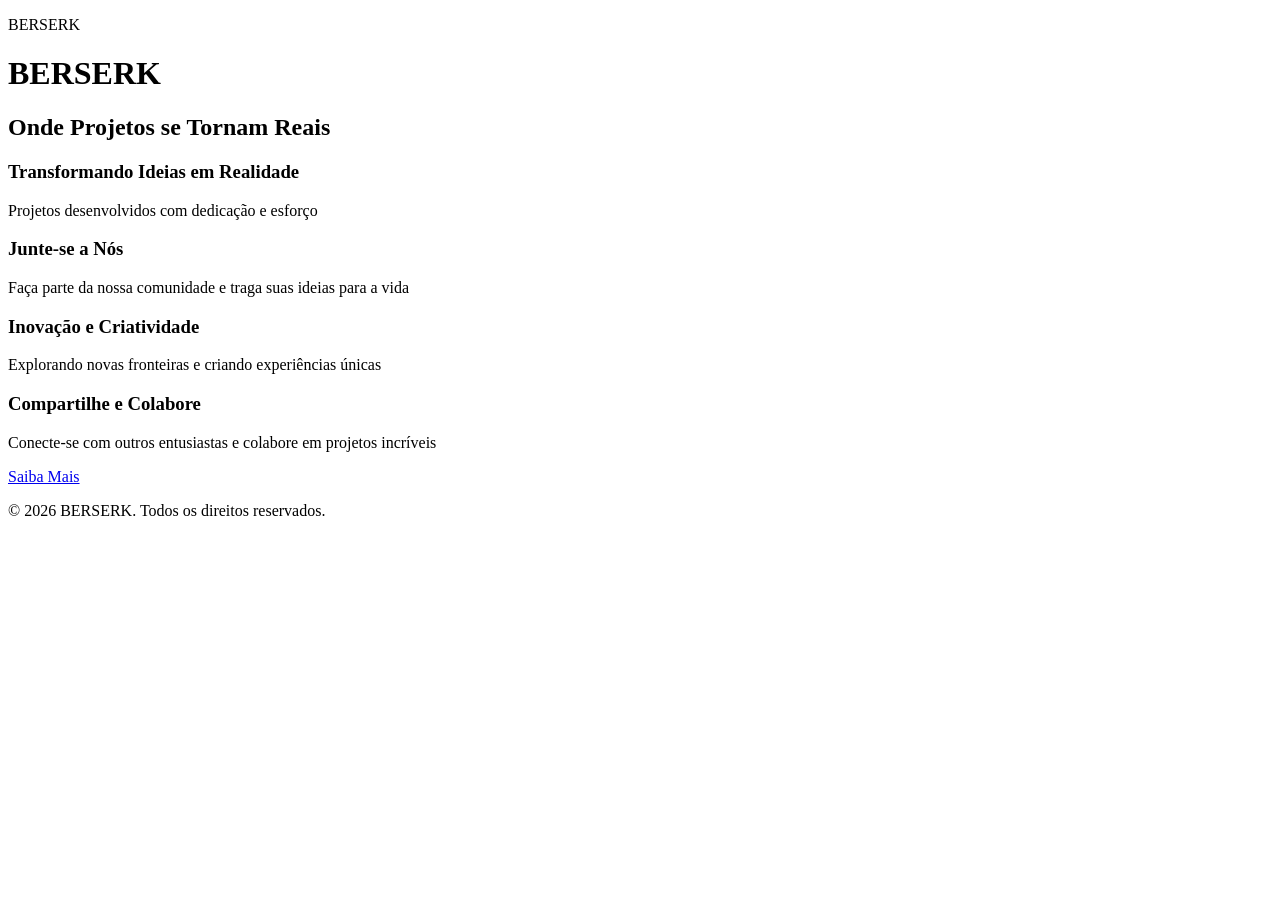
==== html/index.html @ f901abaf "feat: ajuste 1" ====
<!DOCTYPE html>
<html lang="pt-br">
<head>
    <!-- Configurações básicas -->
    <meta charset="UTF-8">
    <meta name="viewport" content="width=device-width, initial-scale=1.0">
    <meta name="description" content="BERSERK - Projetos criativos transformados em realidade. Comunidade, ideias e desenvolvimento.">
    <meta name="keywords" content="projetos, programação, comunidade, berserk, desenvolvimento, Artigos, Noticias, Estudos">
    <!-- Estilos (ordem importa: base → variações → página) -->
    <link rel="stylesheet" href="css/conf.css">
    <link rel="stylesheet" href="css/Components/animation.css">
    <link rel="stylesheet" href="css/Base.css">
    <link rel="stylesheet" href="css/layout/bg.css">
    <link rel="stylesheet" href="css/styles/index.css">
    <link rel="stylesheet" href="css/Components/marca.css">
    <link rel="stylesheet" href="css/Components/button.css">
    <link rel="stylesheet" href="css/Components/cards.css">
    <link rel="stylesheet" href="https://fonts.googleapis.com/css2?family=Material+Symbols+Outlined:opsz,wght,FILL,GRAD@24,400,0,0&icon_names=menu" />

    <!-- Favicon -->
    <link rel="shortcut icon" href="favicon.ico?v=1" type="image/x-icon">

    <!-- Título da página -->
    <title>BERSERK</title>
</head>

<!-- Body com evento de resize -->
<body class="bg" >

    <!-- ===== HEADER ===== -->
    <header>
        <p id="marca">BERSERK</p>
    </header>

    <!-- ===== MAIN ===== -->
    <main>
        <!-- Title: Título e Slogan
                Status: Em desenvolvimento, pode ser ajustado ou expandido conforme necessário.
                Features: Título principal e slogan para apresentar a marca e a proposta do site de forma clara e atraente.
                Reasoning: O título e o slogan são elementos essenciais para captar a atenção dos visitantes e comunicar rapidamente o propósito do site, incentivando-os a explorar mais.
        -->
        <h1 id="Title-Slogan">BERSERK</h1>
        <h2 id="Slogan">Onde Projetos se Tornam Reais</h2>

        <!-- Title: Atração 
             Status: Em desenvolvimento, pode ser ajustado ou expandido conforme necessário.
             Features: Títulos e legendas para destacar os principais atrativos do site, como projetos, comunidade, etc.
             Reasoning: Fornece uma visão geral rápida e atraente do que os visitantes podem esperar encontrar no site, incentivando-os a explorar mais.
        -->
        <div class="container-atractions">

                <div class="atraction">
                 <h3 class="atraction-title">Transformando Ideias em Realidade</h3>
                    <p>Projetos desenvolvidos com dedicação e esforço</p>
                </div>

                <div class="atraction">
                     <h3 class="atraction-title">Junte-se a Nós</h3>
                     <p>Faça parte da nossa comunidade e traga suas ideias para a vida</p>
                </div>

                <div class="atraction">
                    <h3 class="atraction-title">Inovação e Criatividade</h3>
                    <p>Explorando novas fronteiras e criando experiências únicas</p>
                </div>

                <div class="atraction">
                    <h3 class="atraction-title">Compartilhe e Colabore</h3>
                    <p>Conecte-se com outros entusiastas e colabore em projetos incríveis</p>
                </div>


        </div>

        <!-- Title: Botão "Saiba Mais"
             Status: Em desenvolvimento, pode ser ajustado ou expandido conforme necessário.
             Features: Um botão "Saiba Mais" que direciona os visitantes para uma página de  detalhes sobre os projetos ou a comunidade.
             Reasoning: Facilita a navegação dos visitantes para obter mais informações sobre o site e seus projetos, incentivando o engajamento e a exploração adicional. 
        
        -->
        <div id="Saiba-Mais">
        <a href="/pages/Home.html" class="btn" aria-label="Saiba Mais sobre o projeto, e explore tudo que temos a oferecer">Saiba Mais</a>
        </div>
    </main>

    <!-- ===== FOOTER =====
     Title: Rodapé
     Status: Em desenvolvimento, pode ser ajustado ou expandido conforme necessário.
     Features: Um rodapé que inclui informações de direitos autorais, links para redes sociais, ou outras informações relevantes.
     Reasoning: O rodapé é uma parte importante do site para fornecer informações adicionais e manter os visitantes informados sobre a propriedade do conteúdo, além de oferecer links para redes sociais ou outras páginas relevantes, aumentando o engajamento e a conexão com a comunidade.

    -->
    <footer>
        <p id="copy">
            &copy; 2026 BERSERK. Todos os direitos reservados.
        </p>
    </footer>

    <!-- Script do menu -->
    <!--Feito Antes, talvez será incorporado depois -->

</body>
</html>
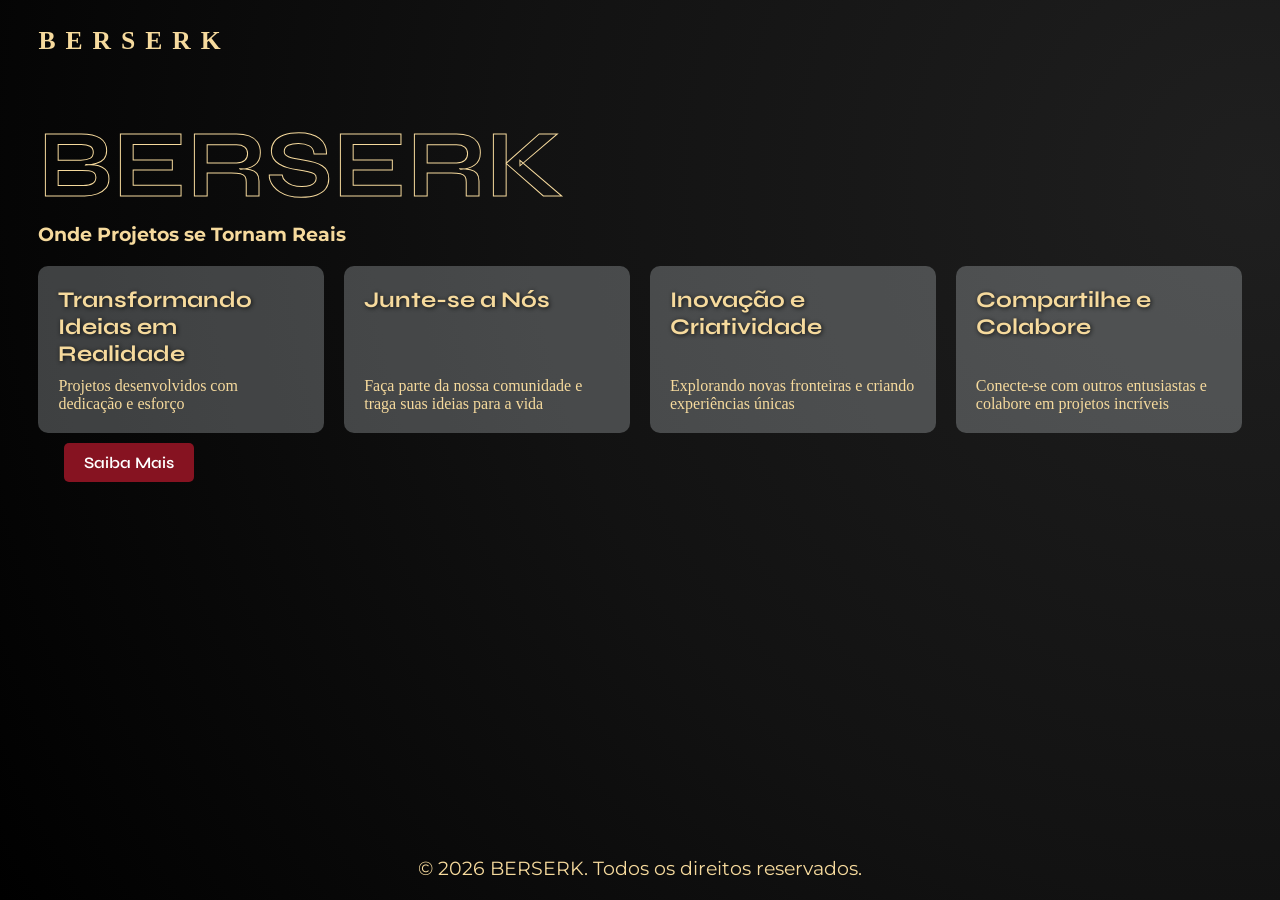
==== commit 8d2183dc: "feat: ajuste 2" ====
--- a/html/index.html
+++ b/html/index.html
@@ -7,14 +7,14 @@
     <meta name="description" content="BERSERK - Projetos criativos transformados em realidade. Comunidade, ideias e desenvolvimento.">
     <meta name="keywords" content="projetos, programação, comunidade, berserk, desenvolvimento, Artigos, Noticias, Estudos">
     <!-- Estilos (ordem importa: base → variações → página) -->
-    <link rel="stylesheet" href="css/conf.css">
-    <link rel="stylesheet" href="css/Components/animation.css">
-    <link rel="stylesheet" href="css/Base.css">
-    <link rel="stylesheet" href="css/layout/bg.css">
-    <link rel="stylesheet" href="css/styles/index.css">
-    <link rel="stylesheet" href="css/Components/marca.css">
-    <link rel="stylesheet" href="css/Components/button.css">
-    <link rel="stylesheet" href="css/Components/cards.css">
+    <link rel="stylesheet" href="../css/conf.css">
+    <link rel="stylesheet" href="../css/Components/animation.css">
+    <link rel="stylesheet" href="../css/Base.css">
+    <link rel="stylesheet" href="../css/layout/bg.css">
+    <link rel="stylesheet" href="../css/styles/index.css">
+    <link rel="stylesheet" href="../css/Components/marca.css">
+    <link rel="stylesheet" href="../css/Components/button.css">
+    <link rel="stylesheet" href="../css/Components/cards.css">
     <link rel="stylesheet" href="https://fonts.googleapis.com/css2?family=Material+Symbols+Outlined:opsz,wght,FILL,GRAD@24,400,0,0&icon_names=menu" />
 
     <!-- Favicon -->
--- a/css/conf.css
+++ b/css/conf.css
@@ -0,0 +1,62 @@
+@charset "UTF-8";
+
+/* Title: Import Fonts
+   Status: Finalizado
+   Features: 
+    - Importação de fontes do Google Fonts
+    Reasoning: 
+    - As fontes importadas são essenciais para a identidade visual do site, proporcionando uma estética única e alinhada com o tema de entretenimento.
+ */
+ 
+@import url('https://fonts.googleapis.com/css2?family=Montserrat:wght@100..900&family=Rubik+Glitch&family=Syne:wght@400..800&display=swap');
+
+/* Title: Root and Reset
+   Status: Finalizado
+   Features: 
+    - Reset de margens e padding
+    - Definição de variáveis CSS para cores e fontes
+   Reasoning: 
+    - O reset é essencial para garantir consistência entre navegadores.
+    - As variáveis CSS facilitam a manutenção e a aplicação de temas. 
+*/
+*, *::before, *::after {
+    margin: 0;
+    padding: 0;
+    box-sizing: border-box;
+}
+
+:root {
+    /*
+    COLORS:
+        #373539
+        #F6DA9D
+        #AD0013
+        #A67D43
+        #121312
+        #FFFBF4
+    */
+    /*
+     Title: Base Colors
+     Status: Finalizado
+     Features:
+        - Definição de variáveis CSS para cores de fundo, texto e contraste
+     Reasoning:
+        - Facilita a manutenção e a aplicação de temas, permitindo mudanças rápidas e consistentes em todo o site.    
+    */
+    --Background: #000000;
+    --Background-Blend: #1f1f1fe3;
+    --Text: #FFFBF4;
+    /*Contrast and Accent Colors*/
+    --Accent: #121312;
+    --Contrast: #F6DA9D;/*2ecc71 pensar depois*/
+    --Contrast-two: #E3C565;
+    --Constrast-Accent: #c7b07f;
+    --CTA: #861321;
+    --CTAHover: #ac1a2b;
+    /*Typography*/
+    --Font-Text : 'Montserrat', sans-serif; 
+    --Font-title: 'Syne', sans-serif;
+    --Font-Display: 'Rubik Glitch', cursive;
+}
+
+
--- a/css/Base.css
+++ b/css/Base.css
@@ -0,0 +1,56 @@
+@charset "UTF-8";
+/* Title: Base Styles
+   Status: Finalizado
+   Features:
+    - Estilos base para o corpo, layout e elementos estruturais do site
+   Reasoning:
+    - Define a base para o design do site, garantindo consistência e uma estrutura sólida para o desenvolvimento de estilos adicionais. O uso de Flexbox para o layout principal assegura que o footer permaneça no final da página, mesmo com pouco conteúdo, proporcionando uma experiência de usuário mais agradável.    
+*/body,html {
+    width: 100%; /* Garante que o fundo cubra toda a largura */
+    min-height: 100%; /* Garante que o fundo cubra toda a altura */
+    margin: 0; /* Remove espaçamento padrão */
+}
+
+/* Layout base com Flexbox (mantém footer no final) */
+body {
+    display: flex; 
+    flex-direction: column; /* Organiza os filhos (header, main, footer) em coluna */
+}
+
+/* ESTRUTURA PRINCIPAL */
+
+header {
+    width: 100%; 
+    display: block; 
+}
+
+main {
+    width: 100%; 
+    flex: 1; /* Faz o conteúdo crescer e empurra o footer */
+}
+/* Section base */
+section {
+    width: 80%;     
+    margin: 5% auto;
+}
+
+footer {
+    width: 100%;
+}
+
+/* Estilo do copyright */
+#copy {
+    font-family: var(--Font-Text);
+    font-size: clamp(0.8rem, 1.5vw, 1.2rem); /* Tamanho responsivo entre 0.8rem e 1.2rem */
+    text-align: center; 
+
+    padding: 20px 0; 
+    color: var(--Contrast); 
+}
+
+/* MARCA / TÍTULO 
+    Title: Marca
+    Status: Em desenvolvimento, pode ser ajustado ou expandido conforme necessário.
+    Features: Estilo para o título principal da marca, utilizando uma fonte impactante e um espaçamento entre letras para destacar a identidade visual do site.
+    Reasoning: O título é um elemento crucial para a identidade visual do site, e um estilo marcante ajuda a criar uma impressão forte e memorável para os visitantes, reforçando a marca e atraindo a atenção para o conteúdo do
+*/
--- a/css/layout/bg.css
+++ b/css/layout/bg.css
@@ -0,0 +1,11 @@
+.bg {
+    background: radial-gradient(
+        circle at 98% 20%,
+        #1f1f1f 0%,
+        #121212 50%,
+        #000000 100%
+    );
+    background-repeat: no-repeat;
+    background-size: cover;
+    min-height: 100vh;
+}
--- a/css/styles/index.css
+++ b/css/styles/index.css
@@ -0,0 +1,17 @@
+/* =========================
+  SLOGAN
+========================= */
+
+#Title-Slogan {
+    font-family: var(--Font-title);
+    font-size: clamp(4rem, 10vw, 6rem);
+    color:transparent;
+    -webkit-text-stroke: 1px  var(--Contrast);
+    margin: 0 3%;
+}
+#Slogan {
+    font-family: var(--Font-Text);
+    font-size: 1.2rem;
+    color: var(--Contrast);
+    margin: 0 3%;
+}   
--- a/css/Components/marca.css
+++ b/css/Components/marca.css
@@ -0,0 +1,14 @@
+#marca {
+    /*Typography*/
+    font-family: var(--Font-display); 
+    font-size: clamp( 1rem, 2vw, 2rem);
+    font-weight: 750;
+    letter-spacing: 10px;/* Espaçamento entre letras para um visual mais impactante */
+
+     /*Colors*/
+    color: var(--Contrast);
+    /*Layout*/
+    display: inline-block;
+    color: var(--Contrast);
+    margin: 2% 3% 4% 3%; /* Espaçamento: 2% em cima, 3% nas laterais, 4% embaixo */
+}
--- a/css/Components/button.css
+++ b/css/Components/button.css
@@ -0,0 +1,21 @@
+.btn{
+    background-color: var(--CTA);     
+    color: white;
+    padding: 10px 20px;
+    border: none;
+    border-radius: 5px;
+    cursor: pointer;
+    font-size: 16px;
+    font-family: var(--Font-title);
+    font-weight: 600;
+    transition: background-color 0.3s ease;
+    text-decoration: none;
+    margin: 5%;
+    transform: scale(1.1); 
+}
+
+.btn:hover {
+    background-color: var(--CTAHover);
+    color: var(--Accent);
+    transform: scale(1.15);
+}
--- a/css/Components/cards.css
+++ b/css/Components/cards.css
@@ -0,0 +1,81 @@
+/* CONTAINER DOS CARDS */
+.container-atractions {
+    display: flex;
+    flex-wrap: wrap;
+    justify-content: center;
+    gap: 20px;
+    margin: 20px 3%;
+}
+/* CARD */
+.atraction {
+    flex: 1 1 100px; /* cresce, mas nunca fica menor que 300px */
+    
+    background-color: #f0f8ff3d;
+    border-radius: 10px;
+    padding: 20px;
+
+    display: flex;
+    flex-direction: column;
+
+    transition: 0.3s ease;
+
+    color: var(--Contrast);
+    font: var(--Font-Text);
+}
+/* TÍTULO */
+.atraction-title {
+    font-family: var(--Font-title);
+    font-size: clamp(1rem, 2vw, 1.4rem);
+    color: var(--Contrast);
+    text-shadow: 1px 1px 4px var(--Accent);
+    margin-bottom: 10px;
+}
+
+.atraction:hover {
+    transform: translateY(-5px);
+    background-color: #ffffff25;
+    box-shadow: 0 10px 25px rgba(0,0,0,0.3);
+}
+
+.atraction p {
+    margin-top: auto;
+}
+
+/*Nota: O uso de flex-wrap: wrap; na classe .container-atractions permite que os cards se ajustem automaticamente à largura disponível, criando uma experiência responsiva. O uso de flex: 1 1 100px; na classe .atraction garante que os cards cresçam para preencher o espaço disponível, mas nunca fiquem menores que 300px, mantendo a legibilidade e a estética do design.*/
+
+/* Cards de Noticias */
+
+@media screen and (max-width: 768px) {
+    .sec-artigos {
+    margin: 20px 3%;
+}
+
+.artigo{
+    flex: 1 1 200px; /* cresce, mas nunca fica menor que 300px */
+    background-color: #0000003d;
+    border-radius: 10px;
+    padding: 20px;
+    margin: 2px;
+    display: flex;
+    flex-direction: column;
+
+    transition: 0.3s ease;
+
+    color: var(--Contrast);
+}
+.container-artigos{
+    display: flex;
+    flex-wrap: wrap;
+    justify-content: center;
+  
+}
+.sec-artigos>h2{
+    text-align: center;
+    font-family: var(--Font-title);
+    font-size: clamp(1.5rem, 3vw, 2.5rem);
+    color: var(--Contrast);
+    text-shadow: 1px 1px 4px var(--Accent);
+    margin-bottom: 20px;
+}
+
+}
